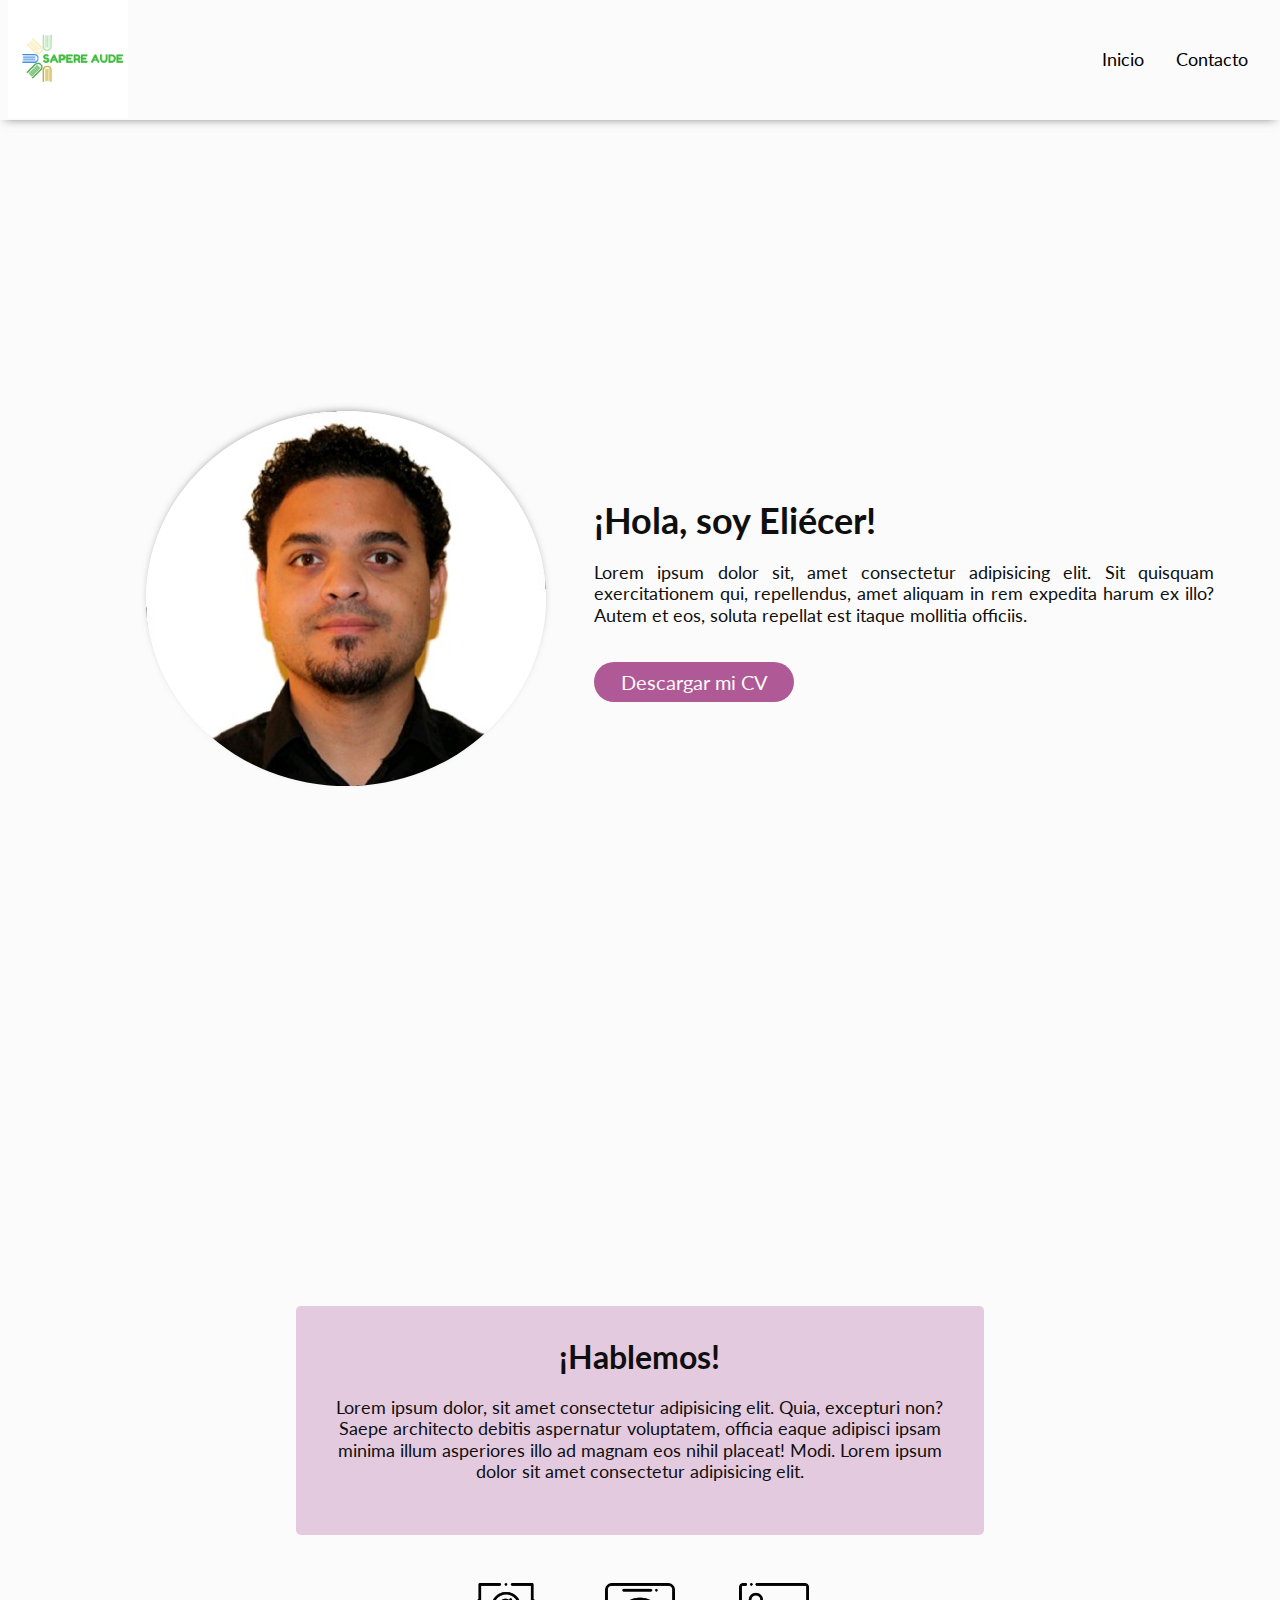
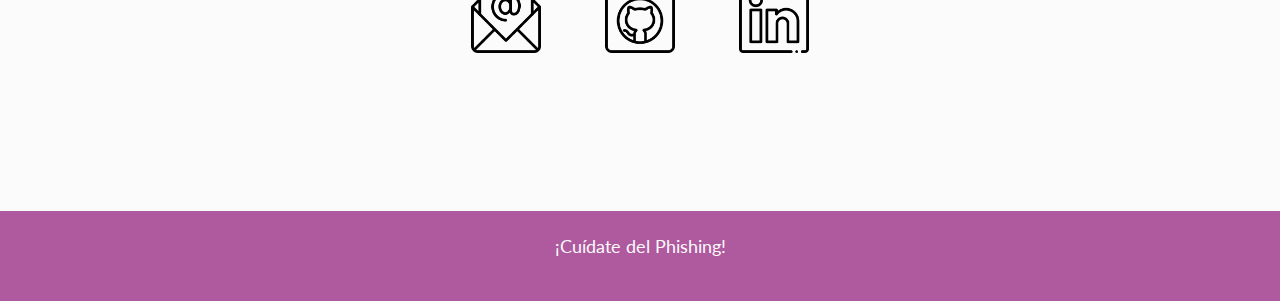
==== index.html @ 6e5f0ead "prueba" ====
<!DOCTYPE html>
<html lang="es">
<head>
    <meta charset="UTF-8">
    <meta http-equiv="X-UA-Compatible" content="IE=edge">
    <meta name="viewport" content="width=device-width, initial-scale=1.0">
    <title>Eliécer Aché</title>

    <!-- CSS -->
    <link rel="stylesheet" href="https://cdn.jsdelivr.net/npm/bootstrap-icons@1.10.5/font/bootstrap-icons.css">
    <link rel="stylesheet" href="css/styles.css">
    <link rel="preconnect" href="https://fonts.googleapis.com">
    <link rel="preconnect" href="https://fonts.gstatic.com" crossorigin>
    <link href="https://fonts.googleapis.com/css2?family=Dancing+Script:wght@700&family=Lato:ital,wght@0,400;1,700&family=Nanum+Gothic&family=Suwannaphum:wght@300&display=swap" rel="stylesheet">
</head>
<body>
   <header>
        <a href="">
            <img src="img/logo.jpg" alt="Logo de una compañía" class="logo"></a>
            <button type="button" name="button" class="abrir-menu" id="abrir" class="hamburguesa"><i class="bi bi-list"></i></button>
        <nav id="nav">
          <button type="button" name="button" class="cerrar-menu" id="cerrar"><i class="bi bi-x"></i></button>
            <ul id="menu">
                <li class="menu-item">
                    <a href="#inicio">Inicio</a>
                </li>
                <li class="menu-item">
                    <a href="#contacto">Contacto</a>
                </li>
            </ul>
        </nav>
   </header>
    <main>
        <section id="main-sectioninicio">
            <p id="inicio"></p>
            <figure>
                <img src="img/perfil.jpg" alt="Foto carne" class="perfil">
            </figure>
            <div class="hi">
            <h1 >¡Hola, soy Eliécer!</h1>
            <p class="main-sectioninicio_p">Lorem ipsum dolor sit, amet consectetur adipisicing elit. Sit quisquam exercitationem qui, repellendus, amet aliquam in rem expedita harum ex illo? Autem et eos, soluta repellat est itaque mollitia officiis.</p>
            <a href="documents/Corrector ortotipográfico.pdf" class="btn" download>Descargar mi CV</a>
            </div>
        </section>
        <section id="main-sectioncontacto">
        <a id="contacto"></a>
            <article class="main-article">
                <h2>¡Hablemos!</h2>
                <p>Lorem ipsum dolor, sit amet consectetur adipisicing elit. Quia, excepturi non? Saepe architecto debitis aspernatur voluptatem, officia eaque adipisci ipsam minima illum asperiores illo ad magnam eos nihil placeat! Modi. Lorem ipsum dolor sit amet consectetur adipisicing elit. </p>
            </article>
            <nav>
                <ul class="menu-contacto">
                    <li class="redes">
                        <a href="mailto:acheeliecer@gmail.com?subject=Quiero%20contactarme%20contigo&body=¡Hola,%20Eliecer!%20Vi%20tu%20currículo%20y%20me%20pareció%20adecuado%20para%20mi%20empresa.%20¿Puedo%20contar%20contigo?" target="_blank">
                            <img src="img/mail.png" alt="Imagen de logotipo de email" class="red"></a></li>
                    <li class="redes">
                        <a href="https://github.com/Cischo?tab=repositories" target="_blank">
                            <img src="img/github.png" alt="Imagen de logotipo de github" class="red"></a></li>
                    <li class="redes">
                        <a href="https://www.linkedin.com/in/eliecer-ach%C3%A9-s%C3%A1nchez-35585423/" target="_blank">
                            <img src="img/linkedin.png" alt="Imagen de logotipo de linkedin" class="red"></a></li>
                </ul>
            </nav>
        </section>
    </main>
   <footer class="footer">
        <a href="https://checerovitch.github.io/Proyectos_IS/" target="_blank">¡Cuídate del Phishing!</a>
    </footer>
    <script src="js/main.js" charset="utf-8"></script>
  </body>
</html>
---- css/styles.css ----
/* En este archivo escriban su CSS */

/* Fonts */
/* Importar aquí la font */
body{
    font-family: 'Lato', sans-serif;
    font-size: 18px;
    line-height: 1.2;
    background-color: #fbfbfb;
    color: #0f0f0f;
}
/* Aquí les dejamos como ayuda este "reset" en el cual ajustamos algunas propiedades
*  cuyos valores asigna por defecto el navegador.
*/

/* Reset */
* {
    box-sizing: border-box;
    margin: 0;
    padding: 0;
    /* Para que el scrolleo en la one page sea suave */
    scroll-behavior: smooth;

}
h1{
    font-size: 36px;
    margin-top: 16px;
}
h2{
    font-size: 28px;
    text-align: center;
}
p{
    padding: 20px 0;
    text-align: center;
}

/* Para quitar los puntos a los items de listas */
ul {
    list-style: none;
}

/* Para que los enlaces hereden el color de texto y no tengan subrayado */
a {
    text-decoration: none;
    color: inherit;
}

/* Este max-width es para que el contenido no se "estire" demasiado hacia los costados y
*  el margin: auto; para tenerlo centrado fácilmente ;)
*/
main {
    max-width: 1200px;
    margin: auto;
}

/* Recomendaciones!
*  - Comenzar desde lo más general y luego ir hacia lo mas específico, asignando primero
*    "estilos generales". Una buena idea sería comenzar por el <body> ;)
*
*  - Recuerden que queremos evitar "repetir código", en CSS usando la cualidad de la herencia
*    podemos setear ciertas propiedades en un elemento padre y dejar que sean heredadas (por ejemplo: font-size)
*
*  - Nadie sabe todas las propiedades CSS de memoria, si no saben como hacer algo no lo recuerdan, la respuesta
*    pueden encontrarla buscando en la web algo como "CSS como hacer ... " o "propiedad css para hacer ..."
*
*  - Usen mucho las herramientas para desarrolladores del navegador para ir
*    probando el CSS que escriben, resolver dudas y problemas.
*
*  - Paciencia, resiliencia y creatividad! No se desanimen, las primeras experiencias maquetando con HTML y CSS
*    pueden ser frustrantes, pero estas habilidades se van desarrollando con la experiencia, es como aprender
*    un trabajo manual, hacer una artesanía, tocar un instrumento musical... la práctica es todo!
*/
                                /*Estilos del header*/
header{
    display: flex;
    justify-content: space-between;
    align-items: center;
    padding: .5rem;
    height: 90px;
    width: 100%;
    position: fixed;
    box-shadow: 0 3px 10px -5px #5f5f5f;
    background-color: #fbfbfb;
}
header nav{
  height: 50vh;
  /* width: 100vw; */
  opacity: 0;
  visibility: hidden;
  display: flex;
  flex-direction: column;
  align-items: end;
  position: absolute;
  top: 0;
  right: 0;
  bottom: 0;
  background-color: black;
  /* padding: 2rem; */
  margin: 0 auto;
  box-shadow: 0 0 0 100vmax rgba(0, 0, 0, .5);
}
.hidden{
  display: none;
}
header nav.visible{
  opacity: 1;
  visibility: visible;
}
.logo{
    height: 90px;
    width: 90px;
}
ul#menu{
    display: flex;
    flex-direction: column;
    align-items: end;
    padding-left: 2rem;
}
li.menu-item a{
    justify-content: space-between;
    color: white;
}
.abrir-menu{
  padding-right: 1rem;
  color: #1c1c1c;
}
.abrir-menu,
.cerrar-menu{
  display: block;
  border: none;
  font-size: 2rem;
  background-color: transparent;
  cursor: pointer;
}
.cerrar-menu{
  color: #ececec;
}
                                /*Estilos del main-section#inicio*/

section{
    display: flex;
    flex-direction: column;
    justify-content: center;
    align-items: center;
    padding: 26px;
    min-height: 100vh;
    padding-top: 120px;
}
#main-sectioninicio{
    justify-content: space-around;
}
#inicio{
    padding: 0px;
    height: 5vh;
}
.perfil{
    display: flex;
    border-radius: 50%;
    justify-content: center;
    align-items: center;
    box-shadow: 0 -3px 10px -5px #5f5f5f;
    margin-top: 75px;
    height: 375px;
    width: 400px;
}
.hi{
  display: flex;
  flex-direction: column;
  justify-content: center;
  align-items: center;
}
a.btn{
    display: flex;
    width: 200px;
    height: 40px;
    padding: 12px 20px;
    margin-top: 16px;
    border-radius: 50rem;
    font-size: 20px;
    justify-content: center;
    align-items: center;
    color: #fbfbfb;
    background-color: #af5996;
    cursor: pointer;
}
                                    /*Estilos del main-section#contacto*/
#main-sectioncontacto{
    display: flex;
    flex-direction: column;
    min-height: 80vh;
}
article{
    background-color: rgba(175, 89, 158, 0.3);
    border-radius: 5px;
    padding: 16px;
    margin-bottom: 16px;
}
ul.menu-contacto{
    display: flex;
    align-items: center;
}
.redes{
    margin: 30px;
}
.red{
    width: 65px;
    height: 65px;
}
                                            /* Estilos del footer */
footer{
    display: flex;
    width: 100%;
    height: 90px;
    justify-content: center;
    align-items: center;
    background-color: #af599e;
}
footer a{
    color: #fbfbfb;
    padding-bottom: 18px;
}
                                            /*ESTILOS DESKTOP*/
@media screen and (min-width: 1024px){
                                            /* Estilos Header */
  header{
    height: 120px;
    }
    .abrir-menu,
    .cerrar-menu{
      display: none;
    }
    header nav{
        display: flex;
        flex-direction: row;
        justify-content:flex-end;
        align-items: center;
        height: 120px;
        box-shadow: none;
        background-color: #fbfbfb;
        visibility: visible;
        opacity: 1;
      }
  .logo{
      height: 120px;
      width: 120px;
  }
  ul#menu{
    flex-direction: row;
  }
  li.menu-item a{
      width: 20rem;
      justify-content: space-between;
      align-items:center;
      padding-right: 2rem;
      color: black;
  }
                                                /* Estilos main */

  #inicio{
        padding: 0px;
        height: 105vh;
    }
  #main-sectioninicio{
    flex-direction: row;
    justify-content: flex-start;
    align-items: center;
  }
  figure{
    padding-bottom: 4rem;
    padding-left: 5rem;
  }
  .hi {
    width: 100%;
    display: flex;
    flex-direction: column;
    justify-content: flex-start;
    align-items: flex-start;
    padding-left: 3rem;
  }
  .main-sectioninicio_p{
    text-align: justify;
  }
  .main-article{
    width: 60%;
    padding: 2rem;
  }
  .main-article h2{
    font-size: 2rem
  }
  .redes{
    margin: 2rem
  }
  .red{
      width: 70px;
      height: 70px;
  }
}
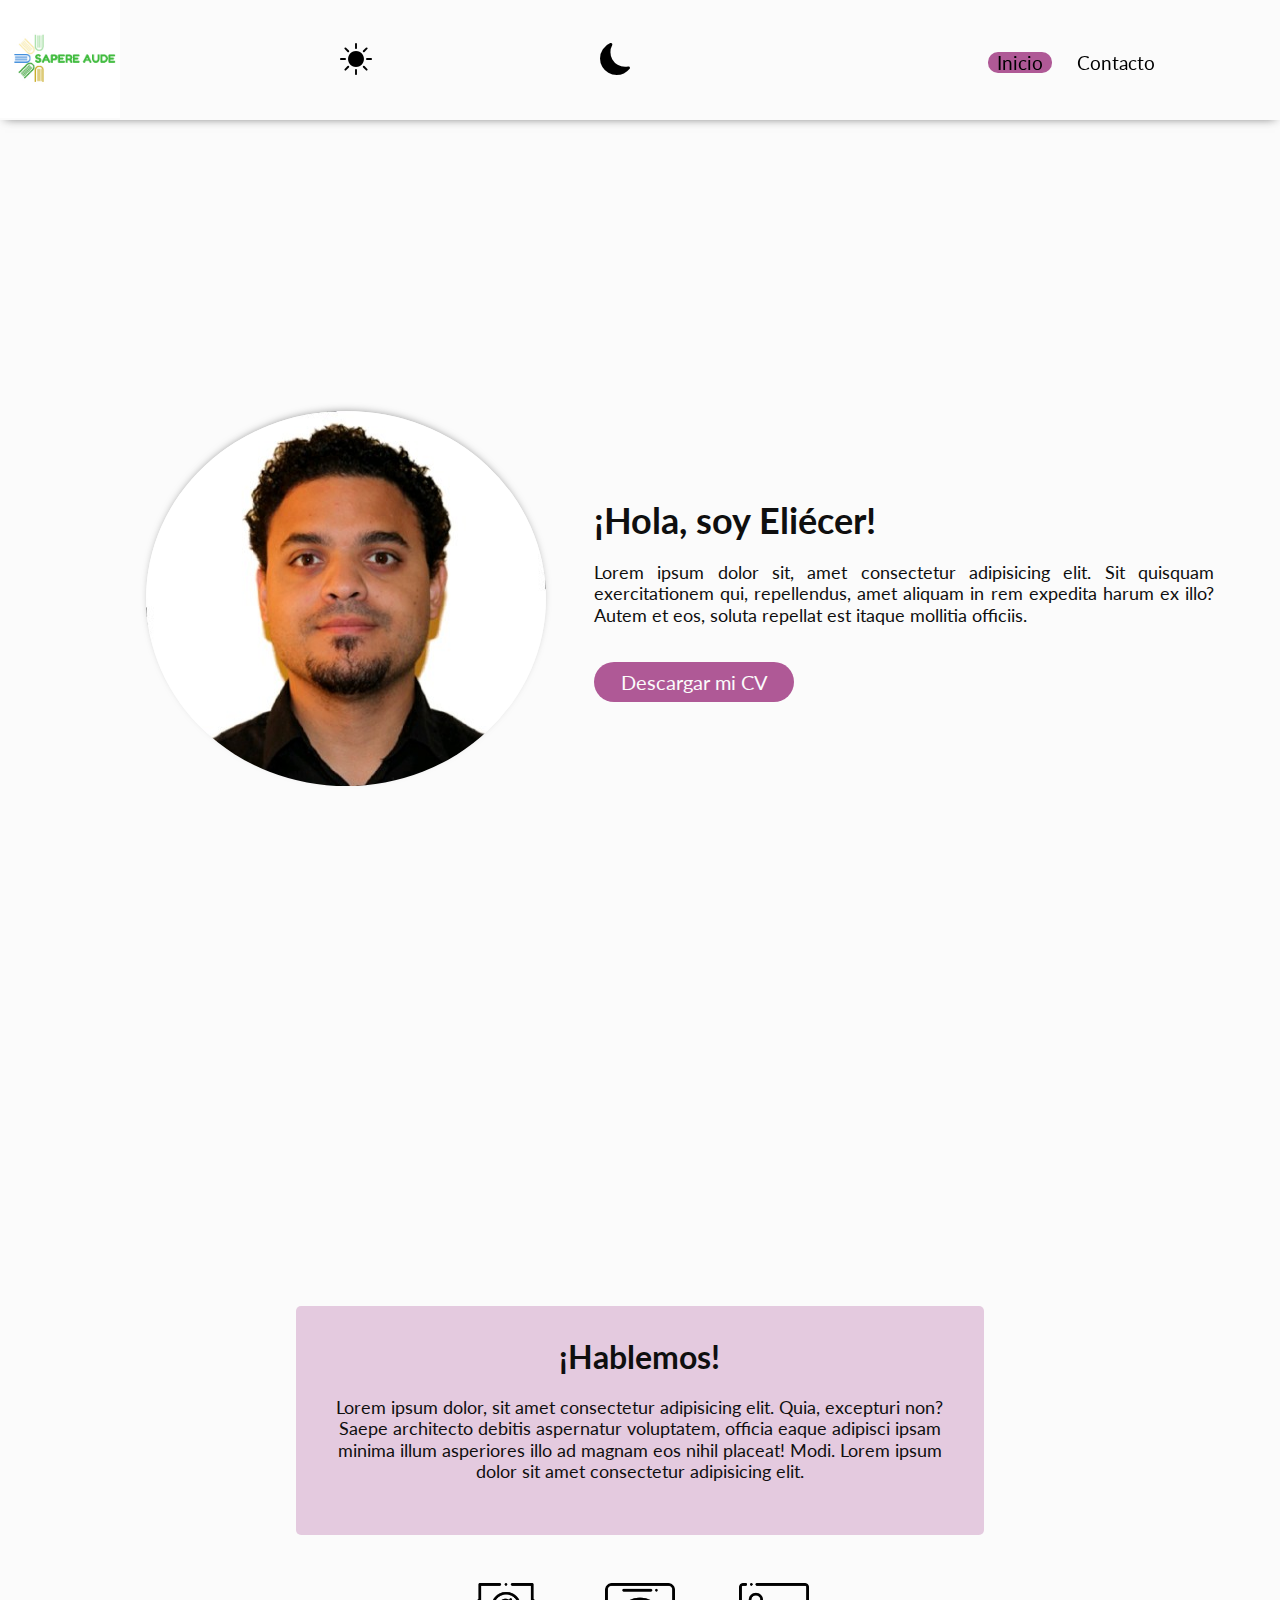
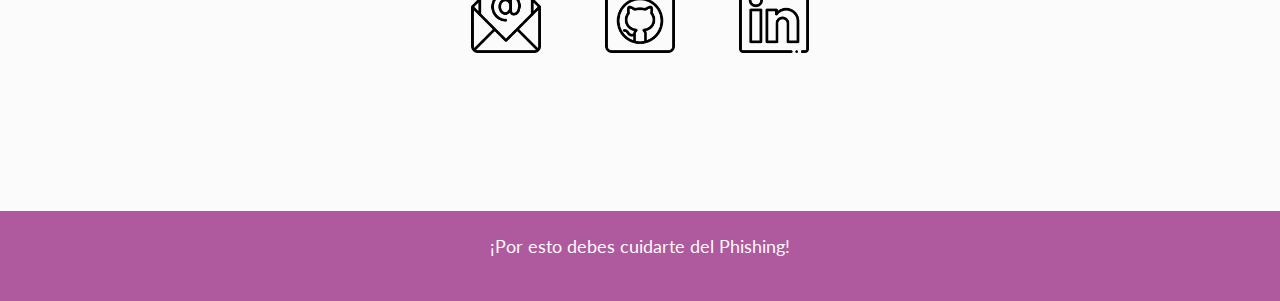
==== commit ea62fbd7: "nuevos cambios" ====
--- a/index.html
+++ b/index.html
@@ -13,19 +13,25 @@
     <link rel="preconnect" href="https://fonts.gstatic.com" crossorigin>
     <link href="https://fonts.googleapis.com/css2?family=Dancing+Script:wght@700&family=Lato:ital,wght@0,400;1,700&family=Nanum+Gothic&family=Suwannaphum:wght@300&display=swap" rel="stylesheet">
 </head>
-<body>
-   <header>
+<body id="body">
+   <header id="header">
         <a href="">
             <img src="img/logo.jpg" alt="Logo de una compañía" class="logo"></a>
             <button type="button" name="button" class="abrir-menu" id="abrir" class="hamburguesa"><i class="bi bi-list"></i></button>
+            <button type="button" name="button" class="modo-diurno-1024" id="diurno1024"><i class="bi bi-brightness-high-fill"></i></button>
+            <button type="button" name="button" class="modo-nocturno-1024" id="nocturno1024"><i class="bi bi-moon-fill"></i></button>
         <nav id="nav">
-          <button type="button" name="button" class="cerrar-menu" id="cerrar"><i class="bi bi-x"></i></button>
+          <div class="iconos">
+            <button type="button" name="button" class="modo-diurno" id="diurno-mob" ><i class="bi bi-brightness-high"></i></button>
+            <button type="button" name="button" class="modo-nocturno" id="nocturno-mob"><i class="bi bi-moon"></i></button>
+            <button type="button" name="button" class="cerrar-menu" id="cerrar" ><i class="bi bi-x"></i></button>
+          </div>
             <ul id="menu">
-                <li class="menu-item">
-                    <a href="#inicio">Inicio</a>
+                <li class="menu-item" >
+                    <a href="#inicio" class="active">Inicio</a>
                 </li>
                 <li class="menu-item">
-                    <a href="#contacto">Contacto</a>
+                    <a href="#contacto" class="contacto">Contacto</a>
                 </li>
             </ul>
         </nav>
@@ -39,7 +45,7 @@
             <div class="hi">
             <h1 >¡Hola, soy Eliécer!</h1>
             <p class="main-sectioninicio_p">Lorem ipsum dolor sit, amet consectetur adipisicing elit. Sit quisquam exercitationem qui, repellendus, amet aliquam in rem expedita harum ex illo? Autem et eos, soluta repellat est itaque mollitia officiis.</p>
-            <a href="documents/Corrector ortotipográfico.pdf" class="btn" download>Descargar mi CV</a>
+            <a href="documents/Corrector ortotipográfico.pdf" class="btn" download target="_blank">Descargar mi CV</a>
             </div>
         </section>
         <section id="main-sectioncontacto">
@@ -64,7 +70,7 @@
         </section>
     </main>
    <footer class="footer">
-        <a href="https://checerovitch.github.io/Proyectos_IS/" target="_blank">¡Cuídate del Phishing!</a>
+        <a href="https://checerovitch.github.io/Proyectos_IS/" target="_blank">¡Por esto debes cuidarte del Phishing!</a>
     </footer>
     <script src="js/main.js" charset="utf-8"></script>
   </body>
--- a/css/styles.css
+++ b/css/styles.css
@@ -84,24 +84,21 @@
     background-color: #fbfbfb;
 }
 header nav{
-  height: 50vh;
-  /* width: 100vw; */
+  height: 100vh;
+  width: 150px;
   opacity: 0;
   visibility: hidden;
   display: flex;
   flex-direction: column;
-  align-items: end;
+  flex-wrap: wrap;
+  align-items: center;
   position: absolute;
-  top: 0;
+  top: 91px;
   right: 0;
   bottom: 0;
   background-color: black;
-  /* padding: 2rem; */
   margin: 0 auto;
   box-shadow: 0 0 0 100vmax rgba(0, 0, 0, .5);
-}
-.hidden{
-  display: none;
 }
 header nav.visible{
   opacity: 1;
@@ -110,32 +107,79 @@
 .logo{
     height: 90px;
     width: 90px;
+    margin-left: -.5rem;
 }
 ul#menu{
     display: flex;
+    width: 500px;
     flex-direction: column;
-    align-items: end;
-    padding-left: 2rem;
+    align-items: start;
+    padding-top: .5rem;
+    padding-left: .5rem;
+    padding-right: .5rem;
+    font-size: 1.6rem;
+    margin-bottom: 2rem;
 }
 li.menu-item a{
-    justify-content: space-between;
+    display: flex;
+    justify-content: center;
     color: white;
+    width: 135px;
+}
+li.menu-item a:hover{
+  background-color: gray;
+  border-radius: 10px;
+}
+li.menu-item a.active{
+  background-color: #af5996;
+  border-radius: 10px;
+  cursor: pointer;
 }
 .abrir-menu{
-  padding-right: 1rem;
+  margin-right: 1rem;
   color: #1c1c1c;
 }
-.abrir-menu,
-.cerrar-menu{
+.abrir-menu{
   display: block;
   border: none;
   font-size: 2rem;
   background-color: transparent;
-  cursor: pointer;
+  color: inherit;
+}
+.iconos{
+  display: flex;
+  width: 400px;
+  flex-direction: row;
+  justify-content: space-space-around;
+}
+.cerrar-menu,
+.modo-nocturno,
+.modo-diurno{
+  display: flex;
+  color: #ececec;
+  border: none;
+  font-size: 2rem;
+  background-color: transparent;
 }
 .cerrar-menu{
-  color: #ececec;
-}
+  font-size: 2.5rem;
+  margin-right: 2rem;
+  padding-top: -2rem;
+}
+.modo-nocturno-1024,
+.modo-diurno-1024{
+  display: none;
+}
+                                    /* modos mobile */
+.night{
+  background-color: black;
+  color: white;
+}
+.modo-diurno{
+  background-color: white;
+  color: black;
+}
+
                                 /*Estilos del main-section#inicio*/
 
 section{
@@ -184,6 +228,9 @@
     background-color: #af5996;
     cursor: pointer;
 }
+a.btn:hover{
+  background-color: gray;
+}
                                     /*Estilos del main-section#contacto*/
 #main-sectioncontacto{
     display: flex;
@@ -227,14 +274,33 @@
     height: 120px;
     }
     .abrir-menu,
-    .cerrar-menu{
+    .cerrar-menu,
+    .modo-nocturno,
+    .modo-diurno{
       display: none;
+    }
+    .modo-nocturno-1024,
+    .modo-diurno-1024{
+      display: flex;
+      flex-direction: row;
+      justify-content: flex-start;
+      align-items: center;
+      margin-right: 40rem;
+      cursor: pointer;
+      font-size: 2rem;
+      background-color: transparent;
+      border: none;
+    }
+    .modo-diurno-1024{
+      margin-right: .5rem;
     }
     header nav{
         display: flex;
         flex-direction: row;
+        width: 300px;
         justify-content:flex-end;
         align-items: center;
+        top: 0;
         height: 120px;
         box-shadow: none;
         background-color: #fbfbfb;
@@ -247,13 +313,28 @@
   }
   ul#menu{
     flex-direction: row;
+    align-items: flex-start;
+    width: 300px;
+    font-size: 1.2rem;
+    padding-right: 2rem;
   }
   li.menu-item a{
-      width: 20rem;
-      justify-content: space-between;
+      display: flex;
+      width: 4rem;
+      height: 1.3rem;
+      justify-content: center;
       align-items:center;
-      padding-right: 2rem;
+      margin-right: 1rem;
       color: black;
+  }
+  li.menu-item a.contacto{
+    width: 6rem;
+    display: flex;
+    height: 1.3rem;
+    justify-content: center;
+    align-items:center;
+    margin-right: 1rem;
+    color: black;
   }
                                                 /* Estilos main */
 
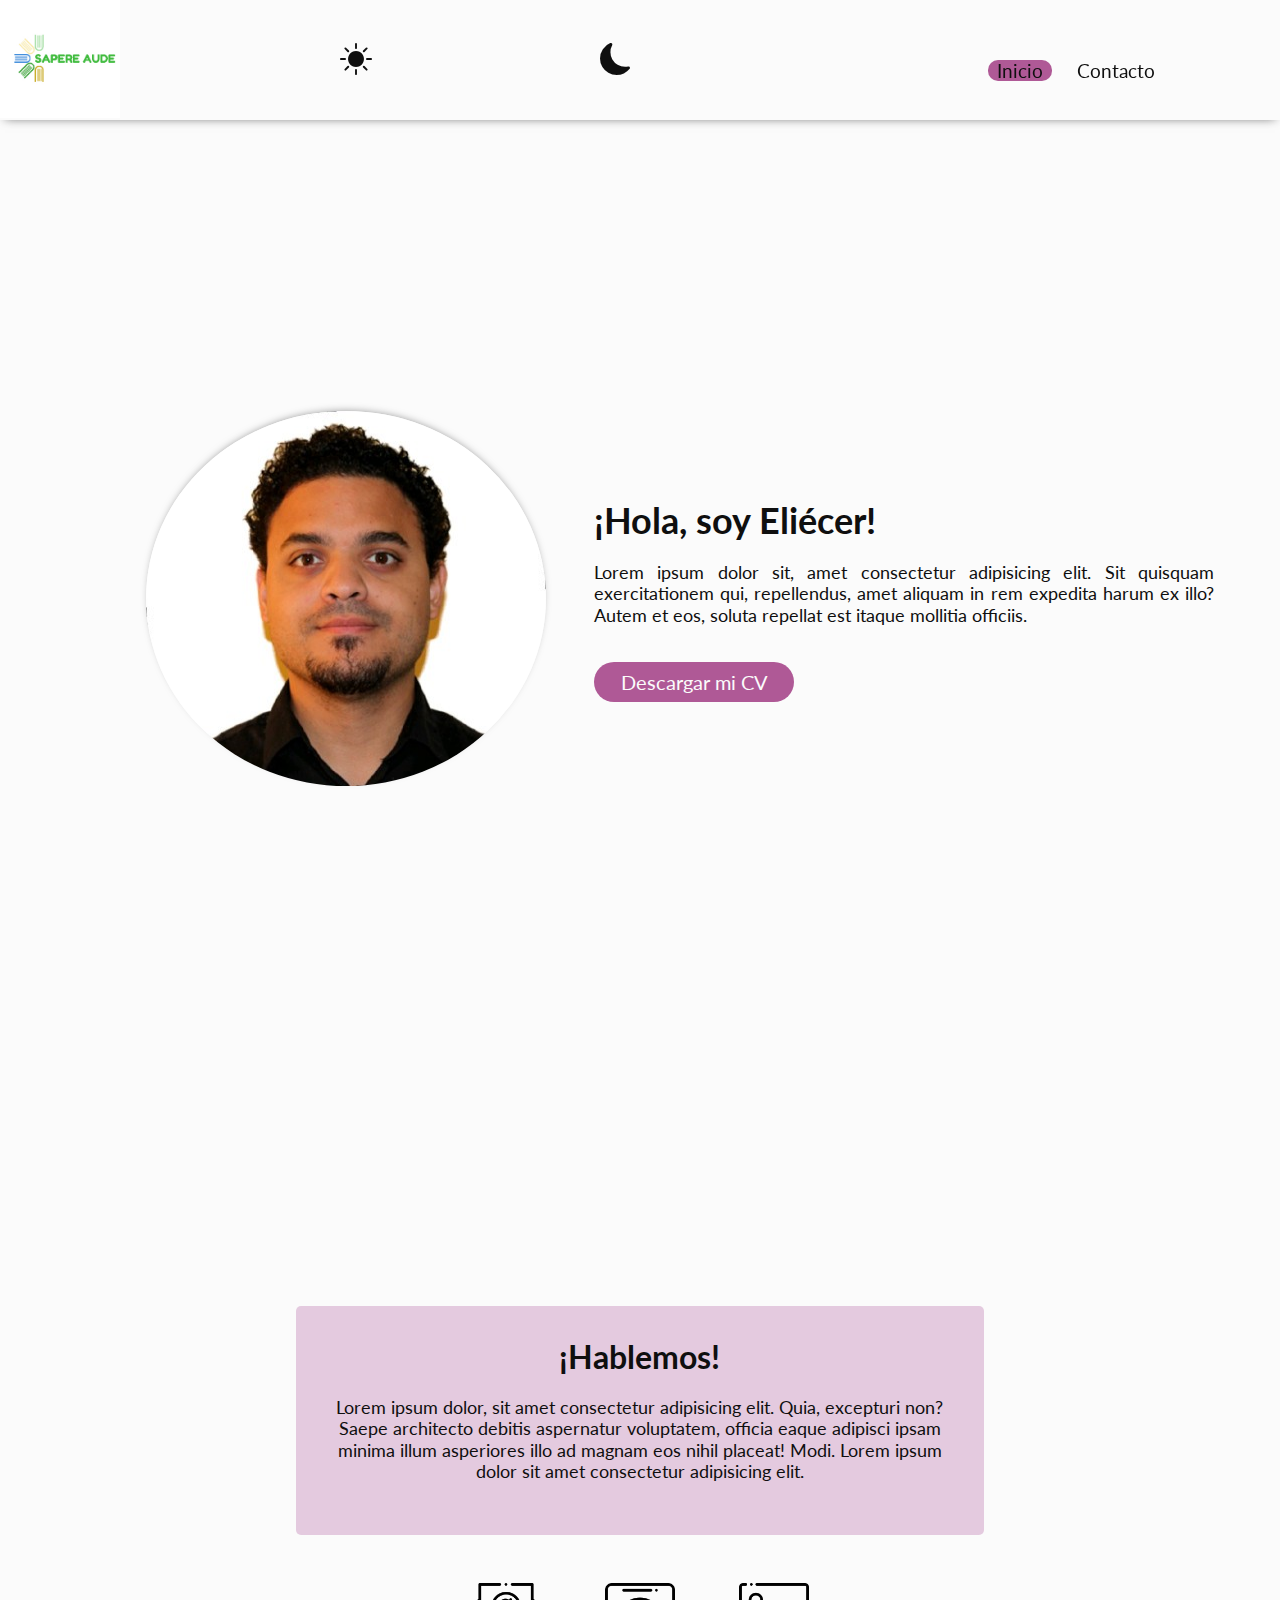
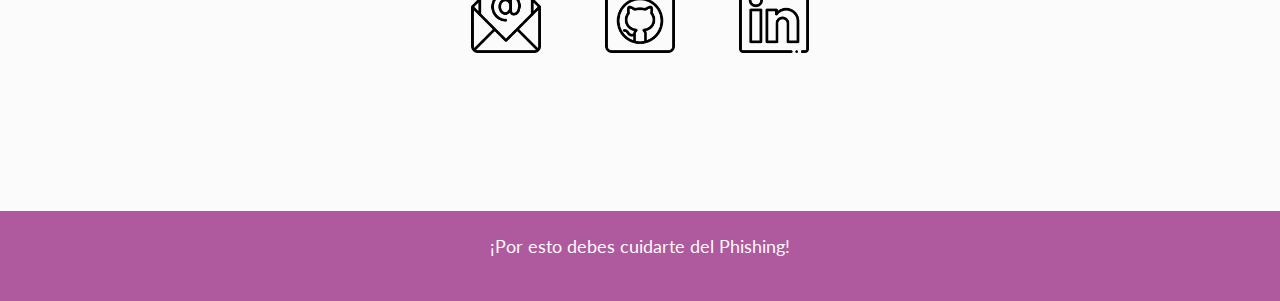
==== commit cd98fd93: "cambio fuentes" ====
--- a/index.html
+++ b/index.html
@@ -23,8 +23,13 @@
         <nav id="nav">
           <div class="iconos">
             <button type="button" name="button" class="modo-diurno" id="diurno-mob" ><i class="bi bi-brightness-high"></i></button>
-            <button type="button" name="button" class="modo-nocturno" id="nocturno-mob"><i class="bi bi-moon"></i></button>
+            <button type="button" name="button" class="modo-nocturno" id="nocturno-mob"><i class="bi bi-moon" class="dia"></i></button>
             <button type="button" name="button" class="cerrar-menu" id="cerrar" ><i class="bi bi-x"></i></button>
+          </div>
+          <div class="fuentes">
+            <button type="button" name="button" class="tamano-s" class="estilos" class="estilo-s" id="tamano-s" ><i class="bi bi-fonts" id="letra-s"></i></button>
+            <button type="button" name="button" class="tamano-m" class="estilos" class="estilo-m" id="tamano-m"><i class="bi bi-fonts" id="letra-m"></i></button>
+            <button type="button" name="button" class="tamano-l" class="estilos" class="estilo-l" id="tamano-l" ><i class="bi bi-fonts" id="letra-l"></i></button>
           </div>
             <ul id="menu">
                 <li class="menu-item" >
--- a/css/styles.css
+++ b/css/styles.css
@@ -85,12 +85,13 @@
 }
 header nav{
   height: 100vh;
-  width: 150px;
+  width: 200px;
   opacity: 0;
   visibility: hidden;
   display: flex;
   flex-direction: column;
   flex-wrap: wrap;
+  justify-content: flex-start;
   align-items: center;
   position: absolute;
   top: 91px;
@@ -147,10 +148,23 @@
   color: inherit;
 }
 .iconos{
+  margin-top: 1rem;
+}
+.iconos,
+.fuentes{
   display: flex;
   width: 400px;
   flex-direction: row;
-  justify-content: space-space-around;
+  margin-bottom: 1rem;
+  margin-right: 5rem;
+  justify-content: flex-start;
+}
+.modo-diurno{
+  margin-left: .6rem;
+  width: 2.6rem;
+  justify-content: center;
+  align-items: center;
+  margin-right: 0rem;
 }
 .cerrar-menu,
 .modo-nocturno,
@@ -160,6 +174,7 @@
   border: none;
   font-size: 2rem;
   background-color: transparent;
+  margin-right: 1.5rem;
 }
 .cerrar-menu{
   font-size: 2.5rem;
@@ -179,6 +194,42 @@
   background-color: white;
   color: black;
 }
+                                      /* Fuentes */
+#letra-s{
+  font-size: 1rem;
+}
+#letra-m{
+  font-size: 1.5rem;
+}
+#letra-l{
+  font-size: 2.5rem;
+}
+.tamano-s{
+  margin-left: .5rem;
+}
+.tamano-l{
+  margin-right: .1rem;
+}
+.tamano-s,
+.tamano-m,
+.tamano-l{
+  display: flex;
+  align-items: center;
+  justify-content: center;
+  margin-right: 1rem;
+  width: 2.7rem;
+}
+                                    /* estilos para js tamaño de fuentes */
+.estilo-s{
+  font-size: 1.5rem;
+}
+.estilo-m{
+  font-size: 1.8rem;
+}
+.estilo-l{
+  font-size: 2rem;
+}
+
 
                                 /*Estilos del main-section#inicio*/
 
@@ -276,7 +327,8 @@
     .abrir-menu,
     .cerrar-menu,
     .modo-nocturno,
-    .modo-diurno{
+    .modo-diurno,
+    .fuentes{
       display: none;
     }
     .modo-nocturno-1024,
@@ -290,6 +342,7 @@
       font-size: 2rem;
       background-color: transparent;
       border: none;
+      color: inherit;
     }
     .modo-diurno-1024{
       margin-right: .5rem;
@@ -306,7 +359,7 @@
         background-color: #fbfbfb;
         visibility: visible;
         opacity: 1;
-      }
+  }
   .logo{
       height: 120px;
       width: 120px;
@@ -325,7 +378,7 @@
       justify-content: center;
       align-items:center;
       margin-right: 1rem;
-      color: black;
+      color: inherit;
   }
   li.menu-item a.contacto{
     width: 6rem;
@@ -334,7 +387,7 @@
     justify-content: center;
     align-items:center;
     margin-right: 1rem;
-    color: black;
+    color: inherit;
   }
                                                 /* Estilos main */
 
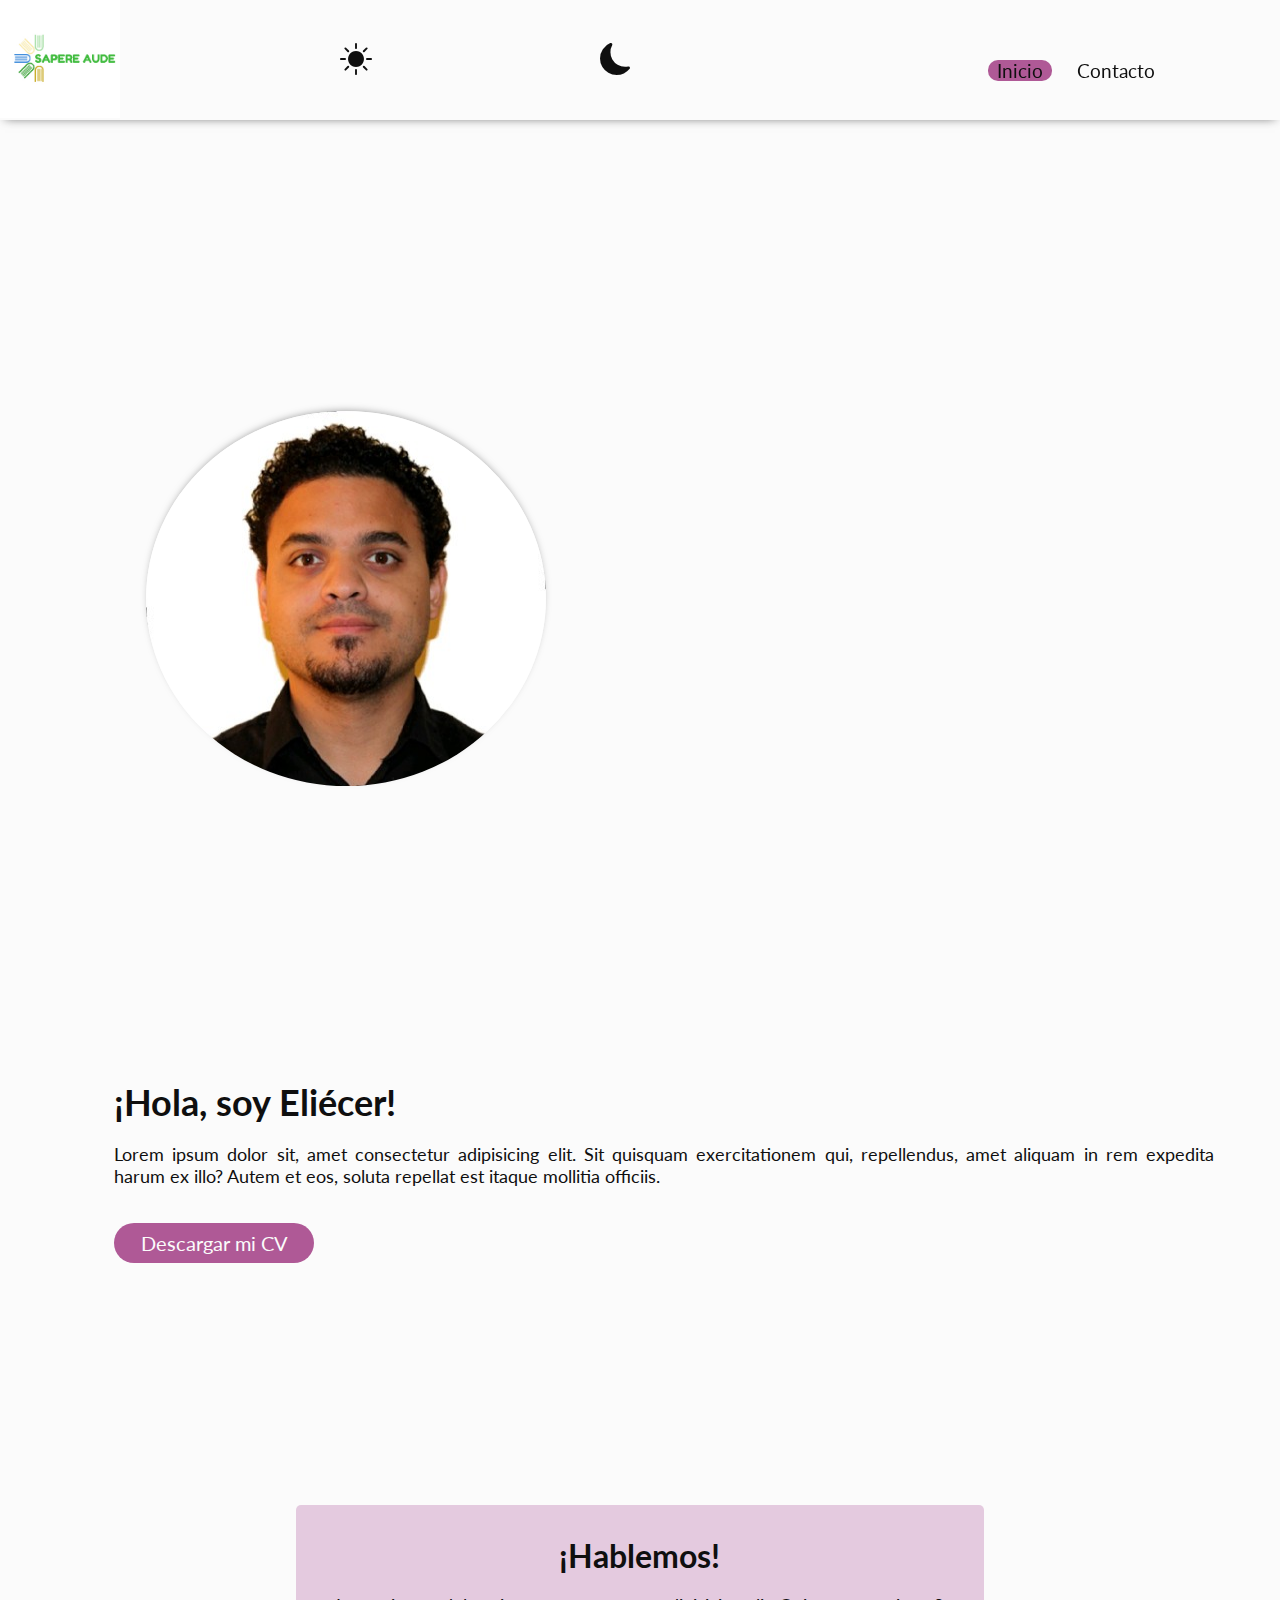
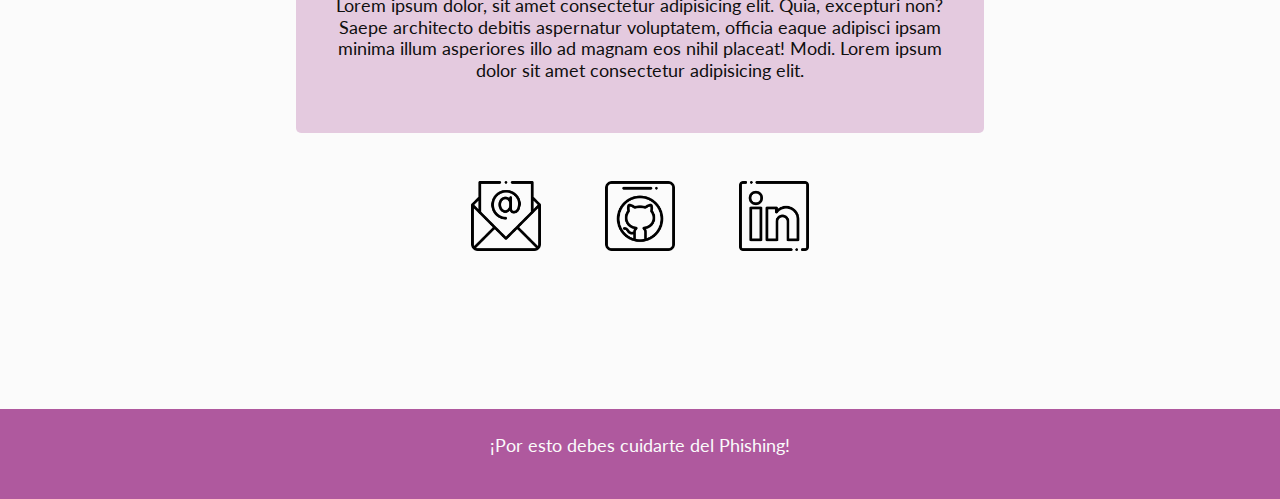
==== commit 43ceae4c: "cambios en el nav" ====
--- a/index.html
+++ b/index.html
@@ -27,9 +27,9 @@
             <button type="button" name="button" class="cerrar-menu" id="cerrar" ><i class="bi bi-x"></i></button>
           </div>
           <div class="fuentes">
-            <button type="button" name="button" class="tamano-s" class="estilos" class="estilo-s" id="tamano-s" ><i class="bi bi-fonts" id="letra-s"></i></button>
-            <button type="button" name="button" class="tamano-m" class="estilos" class="estilo-m" id="tamano-m"><i class="bi bi-fonts" id="letra-m"></i></button>
-            <button type="button" name="button" class="tamano-l" class="estilos" class="estilo-l" id="tamano-l" ><i class="bi bi-fonts" id="letra-l"></i></button>
+            <button type="button" name="button" class="tamano-s" class="estilos" class="estilo-s" onclick="document.getElementById('body').style.fontSize='1.129rem'" class="active"><i class="bi bi-fonts" id="letra-s"></i></button>
+            <button type="button" name="button" class="tamano-m" class="estilos" class="estilo-m" onclick="document.getElementById('body').style.fontSize='1.5rem'"><i class="bi bi-fonts" id="letra-m"></i></button>
+            <button type="button" name="button" class="tamano-l" class="estilos" class="estilo-l" onclick="document.getElementById('body').style.fontSize='2rem'"" ><i class="bi bi-fonts" id="letra-l"></i></button>
           </div>
             <ul id="menu">
                 <li class="menu-item" >
@@ -49,7 +49,7 @@
             </figure>
             <div class="hi">
             <h1 >¡Hola, soy Eliécer!</h1>
-            <p class="main-sectioninicio_p">Lorem ipsum dolor sit, amet consectetur adipisicing elit. Sit quisquam exercitationem qui, repellendus, amet aliquam in rem expedita harum ex illo? Autem et eos, soluta repellat est itaque mollitia officiis.</p>
+            <p class="main-sectioninicio_p" id="texto">Lorem ipsum dolor sit, amet consectetur adipisicing elit. Sit quisquam exercitationem qui, repellendus, amet aliquam in rem expedita harum ex illo? Autem et eos, soluta repellat est itaque mollitia officiis.</p>
             <a href="documents/Corrector ortotipográfico.pdf" class="btn" download target="_blank">Descargar mi CV</a>
             </div>
         </section>
--- a/css/styles.css
+++ b/css/styles.css
@@ -100,6 +100,7 @@
   background-color: black;
   margin: 0 auto;
   box-shadow: 0 0 0 100vmax rgba(0, 0, 0, .5);
+
 }
 header nav.visible{
   opacity: 1;
@@ -243,6 +244,8 @@
     padding-top: 120px;
 }
 #main-sectioninicio{
+    display: flex;
+    flex-wrap: wrap;
     justify-content: space-around;
 }
 #inicio{
@@ -264,6 +267,9 @@
   flex-direction: column;
   justify-content: center;
   align-items: center;
+}
+.main-sectioninicio_p{
+  transition: 0.5;
 }
 a.btn{
     display: flex;
